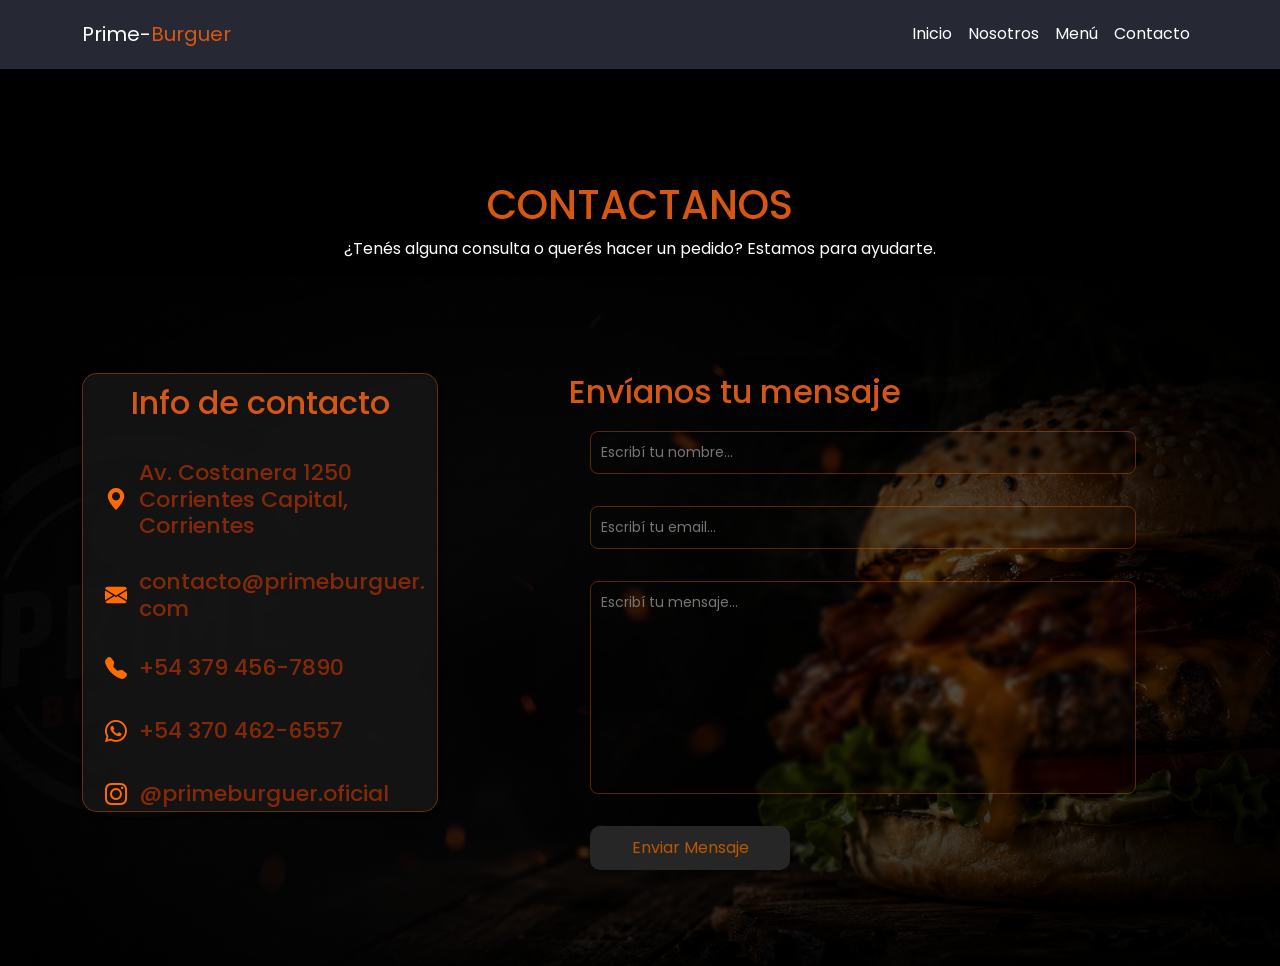
==== contacto.html @ 643616c7 "Version inicial del proyecto terminado" ====
<!DOCTYPE html>
<html lang="en">
<head>
    <meta charset="UTF-8">
    <meta name="viewport" content="width=device-width, initial-scale=1.0">

    <link
    href="https://cdn.jsdelivr.net/npm/bootstrap@5.3.8/dist/css/bootstrap.min.css"
    rel="stylesheet"
    integrity="sha384-sRIl4kxILFvY47J16cr9ZwB07vP4J8+LH7qKQnuqkuIAvNWLzeN8tE5YBujZqJLB"
    crossorigin="anonymous"
    />

    <link
    rel="stylesheet"
    href="https://cdn.jsdelivr.net/npm/bootstrap-icons@1.11.3/font/bootstrap-icons.min.css"
    />

    <link rel="stylesheet" href="./contacto.css">

    <title>Contacto | prime burguer</title>
</head>
<body>

    <a class="visually-hidden-focusable skip-link" href="#contenido-principal">Saltar al contenido principal</a>

    <header>
        <!-- ============ MENÚ DE NAVEGACIÓN ============ -->

        <nav class="navbar navbar-expand-lg site-nav" aria-label="Navegación principal">
        <div class="container">
            <a class="navbar-brand logo" href="#inicio">Prime-<span class="logo__accent">Burguer</span></a>

            <!-- Botón hamburguesa para mobile, componente estándar de Bootstrap -->
            <button
            class="navbar-toggler"
            type="button"
            data-bs-toggle="collapse"
            data-bs-target="#navbarMenu"
            aria-controls="navbarMenu"
            aria-expanded="false"
            aria-label="Abrir menú de navegación">
            <span class="navbar-toggler-icon"></span>
        </button>

        <!-- Enlaces a la derecha: ms-auto (margin-left auto) los empuja al extremo derecho -->
        
        <div class="collapse navbar-collapse" id="navbarMenu">
            <ul class="navbar-nav ms-auto mb-2 mb-lg-0">
                <li class="nav-item">
                    <a class="nav-link " aria-current="page" href="./index.html">Inicio</a>
                </li>
                <li class="nav-item">
                    <a class="nav-link" href="./index.html#nosotros">Nosotros</a>
                </li>
                <li class="nav-item">
                    <a class="nav-link" href="./menu.html">Menú</a>
                </li>
                <li class="nav-item">
                    <a class="nav-link" href="">Contacto</a>
                </li>
            </ul>
        </div>
        </div>
    </nav>

    <!-- HERO -->

    <section id="inicio" class="hero">
        <div class="container hero-content">
        <h1>CONTACTANOS</h1>
        <p>¿Tenés alguna consulta o querés hacer un pedido?
            Estamos para ayudarte.</p>
    </div>
    </section>
</header>

<main id="contenido-principal">
        <section id="nosotros" class="section section--services" aria-labelledby="servicios-titulo">
            <div class="container">
                <h2 id="servicios-titulo" class="section__title"></h2>

        <!-- Estructura general (fila y 3 columnas) resuelta con el grid de Bootstrap -->
        <div class="row g-4">
            <div class="col-md-6 col-lg-4">
                <!-- BEM: bloque "service-card" (la maquetación interna se resuelve con flexbox en CSS plano) -->
                <article class="service-card container">
                    <h2 class="title-info">Info de contacto</h2>
                    <div class="icons">
                    <i class="bi bi-geo-alt-fill"></i>
                    <h3>Av. Costanera 1250 Corrientes Capital, Corrientes</h3>
                    </div>
                    <div class="icons">
                        <i class="bi bi-envelope-fill"></i>
                        <h3>contacto@primeburguer.com</h3>
                    </div>
                    <div class="icons">
                        <i class="bi bi-telephone-fill"></i>
                        <h3>+54 379 456-7890</h3>
                    </div>
                    <div class="icons">
                        <i class="bi bi-whatsapp"></i>
                        <h3>+54 370 462-6557</h3>
                    </div>
                    <div class="icons">
                        <i class="bi bi-instagram font-size"></i>
                        <h3>@primeburguer.oficial</h3>
                    </div>
                </article>
            </div>

            <div class="col-md-6">
                <h2 class="title-msj">Envíanos tu mensaje</h2>
                <form class="formulario">
                    <input class="name" id="nombre" type="text" placeholder="Escribí tu nombre...">
                </form>

                <form class="formulario">
                    <input class="email" id="email" type="email" placeholder="Escribí tu email...">
                </form>

                <form class="formulario">
                    <input class="msj" id="msj" type="text" placeholder="Escribí tu mensaje...">

                    <button class="button" type="submit">Enviar Mensaje</button>
                </form>

                
            </div>
            
        </div>
    </div>
</section>

    </main>

    <!-- <footer class="site-footer" id="contacto">
        <div class="container">
            <div class="row gy-4">
                <div class="col-md-4">
                    <a class="navbar-brand logo" id="inicio" href="#inicio">Prime-<span class="logo__accent">Burguer</span></a>
                    <p class="site-footer__text">
                        Más que una hamburguesería, somos el lugar donde los mejores ingredientes, el auténtico sabor y los buenos momentos se encuentran..</p>
                    </div>

                    <div class="col-md-4">
                        <h3 class="site-footer__title">Enlaces</h3>
                        <ul class="list-unstyled site-footer__links">
                            <li><a href="./index.html">Inicio</a></li>
                            <li><a href="./index.html#nosotros">Nosotros</a></li>
                            <li><a href="./menu.html">Menú</a></li>
                            <li><a href="#contacto">Contacto</a></li>
                        </ul>
                    </div>

                    <div class="col-md-4">
                        <h3 class="site-footer__title">Seguinos</h3>
                        <ul class="list-inline site-footer__social">
                            <li class="list-inline-item">
                                <a href="#" aria-label="Instagram de Prime Burguer "><i class="bi bi-instagram"></i></a>
                            </li>
                            <li class="list-inline-item">
                <a href="#" aria-label="X (Twitter) de Prime Burguer"><i class="bi bi-twitter-x"></i></a>
            </li>
            <li class="list-inline-item">
                <a href="#" aria-label="LinkedIn de Prime Burguer"><i class="bi bi-linkedin"></i></a>
            </li>
            <li class="list-inline-item">
                <a href="#" aria-label="Facebook de Prime Burguer"><i class="bi bi-facebook"></i></a>
            </li>
        </ul>
    </div>
    </div>
    <p class="site-footer__copy">&copy; 2026 Prime Burguer. Todos los derechos reservados.</p>
</div>
    </footer> -->

    <script
    src="https://cdn.jsdelivr.net/npm/bootstrap@5.3.8/dist/js/bootstrap.bundle.min.js"
    integrity="sha384-FKyoEForCGlyvwx9Hj09JcYn3nv7wiPVlz7YYwJrWVcXK/BmnVDxM+D2scQbITxI"
    crossorigin="anonymous"
    ></script>
</body>
</html>
---- contacto.css ----
@import url('https://fonts.googleapis.com/css2?family=Poppins:wght@300;400;500;600;700&display=swap');

* {
    box-sizing: border-box;
}

body {
    background-color: black;
    overflow-x: hidden;
}


/* --------- PALETA DE COLORES Y VARIABLES PROPIAS ---------  */

:root {
    --color-blanco: #FFFFFF;   /* Fondos claros y texto sobre fondos oscuros */
    --color-negro: #000000;    /* Sombras y acentos puntuales */
    --color-naranja: #d65713;   /* Color de marca / acento principal */
    --color-oscuro: #262933;   /* Fondo del navbar, footer y textos fuertes */
    --color-gris: #585858;     /* Texto secundario / descripciones */
    --fuente-principal: 'Poppins', sans-serif; /* Tipografía única del sitio */
}

/* --------- VARIABLES GLOBALES DE BOOSTRAP --------- */

:root {
    --bs-primary: var(--color-naranja);           /* Pisa el color "primary" global (botones, texto, bordes .primary) */
    --bs-primary-rgb: 204, 170, 75;               /* Versión RGB del dorado: Bootstrap la usa para generar rgba() en focos/sombras */
    --bs-link-color: var(--color-naranja);         /* Color por defecto de los enlaces <a> */
    --bs-link-hover-color: var(--color-oscuro);   /* Color de los enlaces al pasar el mouse */
    --bs-link-color-rgb: 204, 170, 75;            /* RGB del color de enlace (requerido por Bootstrap) */
    --bs-link-hover-color-rgb: 38, 41, 51;        /* RGB del color de enlace en hover */
    --bs-body-font-family: var(--fuente-principal); /* Tipografía global que usa el Reboot de Bootstrap */
    --bs-body-color: var(--color-oscuro);         /* Color de texto por defecto del body */
}

.btn--brand {
    --bs-btn-color: var(--color-oscuro);          /* Color del texto en estado normal */
    --bs-btn-bg: var(--color-dorado);             /* Fondo en estado normal */
    --bs-btn-border-color: var(--color-dorado);   /* Borde en estado normal */
    --bs-btn-hover-color: var(--color-blanco);    /* Color del texto en hover */
    --bs-btn-hover-bg: var(--color-oscuro);       /* Fondo en hover */
    --bs-btn-hover-border-color: var(--color-oscuro); /* Borde en hover */
    --bs-btn-active-color: var(--color-blanco);   /* Color del texto al hacer click */
    --bs-btn-active-bg: #1b1d24;                  /* Fondo al hacer click (oscuro más profundo) */
    --bs-btn-active-border-color: #1b1d24;        /* Borde al hacer click */
    --bs-btn-focus-shadow-rgb: 204, 170, 75;      /* Color del resplandor de foco (accesibilidad de teclado) */
    font-weight: 600;     /* Texto un poco más grueso para destacar el CTA */
    letter-spacing: .02em; /* Pequeño espaciado entre letras */
}



.site-nav {
    --bs-navbar-color: var(--color-blanco);            /* Color de los links inactivos del menú */
    --bs-navbar-hover-color: var(--color-naranja);       /* Color de los links en hover */
    --bs-navbar-active-color: var(--color-naranja);      /* Color del link activo (aria-current="page") */
    --bs-navbar-disabled-color: var(--color-gris);      /* Color de un link deshabilitado */
    --bs-navbar-brand-color: var(--color-blanco);       /* Color del logo textual */
    --bs-navbar-brand-hover-color: var(--color-naranja); /* Color del logo al pasar el mouse */
    --bs-navbar-toggler-border-color: rgba(255,255,255,.25); /* Borde del botón hamburguesa */
    /* background-color: rgb(51, 46, 46); */ /* Fondo del menú completo */
    background-color: var(--color-oscuro);
    padding-top: .9rem;    /* Aire arriba del contenido del navbar */
    padding-bottom: .9rem; /* Aire abajo del contenido del navbar */
}

.logo__accent {
  color: var(--color-naranja); /* Color diferenciado para la segunda palabra del logo ("Studio") */
}

h1 {
    color: #d65713;
    margin-top: 7rem;
    text-align: center;
}
p {
    color: white;
    text-align: center;
}

.hero {
    animation: moverHero 4s ease;
}

@keyframes moverHero {
    0% {
        transform: translateX(100px);
        opacity: 0;
    }
    100% {
        transform: translateX(0);
        opacity: 1;
    }
}



.section {
    padding-top: 4rem;    
    padding-bottom: 4rem;
    background:
        linear-gradient(
            rgba(0, 0, 0, 0.45),
            rgba(0, 0, 0, 0.55)
        ),
        url("./imagen/fondo-burguer.png");

    background-size: cover;
    background-repeat: no-repeat;
    background-position: center 30%;
    animation: moverSection 4s ease;
}

@keyframes moverSection {
    0% {
        transform: translateY(100px);
        opacity: 0;
    }
    100% {
        transform: translateY(0);
        opacity: 1;
    }
}

.section__title {
    color: var(--color-naranja); /* Los títulos de sección usan el color oscuro de marca */
    font-weight: 700; /* Peso fuerte para jerarquía visual */
    margin-bottom: 2rem; /* Separación respecto al contenido de la sección */
    text-align: center; /* Centrado dentro del container */
}

.service-card {
    display: flex;             /* Flexbox para poder alinear imagen + cuerpo en columna */
    flex-direction: column;     /* Imagen arriba, cuerpo de texto abajo */
    height: 100%;               /* Todas las tarjetas de la fila igualan su altura */
    background-color: var(--color-blanco); /* Fondo blanco de la tarjeta */
    border: 1px solid #e7e5e1;  /* Borde sutil */
    border-radius: .6rem;       /* Bordes redondeados */
    overflow: hidden;           /* La imagen no se sale de los bordes redondeados */
    box-shadow: 0 2px 10px rgba(0, 0, 0, .06); /* Sombra suave para dar profundidad */
    transition: transform .2s ease, box-shadow .2s ease; /* Transición suave para el hover */
}

.service-card {
    width: 410px;
    height: 450px;
    /* backdrop-filter: blur (20px); */
}

.icons {
    display: flex;
    align-items: center;
    gap: 12px;
    margin-top: 30px;
    margin-left: 10px;
}

.title-info {
    color: #d65713;
    text-align: center;
    margin-top: 10px;
}

.title-msj {
    text-align: center;
    margin-bottom: 20px;
    color: #d65713;
}

.icons i {
    font-size: 22px;
    color: #ff6b00;
}

.icons h3 {
    margin: 0;
    font-size: 22px;
    min-width: 0;
    overflow-wrap: anywhere;
    color: rgb(132, 41, 8) ;
}

.formulario {
    width: 100%;
    margin-bottom: 2rem;
}

.name,
.email {
    width: 100%;
    padding: 10px;
    background-color: transparent;
    /* border: 1px solid white; */
    border: 1px solid rgba(255, 107, 0, 0.35);
    border-radius: 8px;
    color: white;
    font-size: 14px;
    box-sizing: border-box;
    backdrop-filter: blur(2px);
}

.msj {
    width: 100%;
    padding: 10px;
    padding-bottom: 180px;
    background-color: transparent;
    /* border: 1px solid white; */
    border: 1px solid rgba(255, 107, 0, 0.35);
    border-radius: 8px;
    color: white;
    font-size: 14px;
    box-sizing: border-box;
    backdrop-filter: blur(2px);
}

.button {
    margin-top: 2rem;
    width: 200px;
    padding: 10px;
    background-color: rgb(38, 38, 38);
    
    color: white;
    border: none;
    border-radius: 10px;
    color: rgb(185, 88, 3);
    transition: 0.9s; 
}

.button:hover {
    background-color: #ff8c42;
    color: wheat;
    transform: translateY(-3px);
}

@media (min-width: 992px) {
    .formulario {
        margin-left: 8rem;
    }
}

.service-card {
    transition: .5s;
    /* background-color: rgba(30, 30, 30, 0.85); */
    background-color: rgba(25, 25, 25, 0.75);
    border: 1px solid rgba(255, 107, 0, 0.35);
    border-radius: 15px;
    width: 100%;
    backdrop-filter: blur(4px);
    max-width: 410px;
    min-height: 400px;
    height: auto;
}

.service-card:hover {
    transform: translateY(-14px); /* La tarjeta se eleva levemente al pasar el mouse */
    box-shadow: 0 10px 20px rgba(174, 85, 2, 0.5);  /* Sombra más marcada en hover */
}

.service-card__image {
    width: 100%;       /* La imagen ocupa todo el ancho de la tarjeta */
    height: 200px;      /* Altura fija para que todas las imágenes midan igual */
    object-fit: cover;  /* Recorta la imagen manteniendo su proporción, sin deformarla */
}

.service-card__body {
    display: flex;           /* Flexbox también dentro del cuerpo de texto */
    flex-direction: column;  /* Título, texto y botón apilados verticalmente */
    flex: 1 1 auto;          /* El cuerpo ocupa todo el espacio restante de la tarjeta */
    padding: 1.5rem;         /* Aire interno del cuerpo */
}

.service-card__title {
    color: var(--color-oscuro); /* Título en el color oscuro de marca */
    font-weight: 600;           /* Peso semi-fuerte */
    margin-bottom: .6rem;       /* Separación respecto al texto descriptivo */
}

.service-card__text {
    color: var(--color-gris);  /* Texto secundario en gris */
    flex: 1 1 auto;            /* Empuja el botón hacia abajo si el texto es corto */
    margin-bottom: 1.25rem;    /* Separación respecto al botón */
}

.service-card__btn {
    align-self: flex-start; 
    margin-top: auto;
    background-color: rgb(95, 92, 92);
}

/* FOOTER */

.site-footer {
    /* background-color: rgb(51, 46, 46); */ /* Mismo color oscuro que el navbar, para dar coherencia visual */
    background:
        linear-gradient(
            rgba(0, 0, 0, 0.45),
            rgba(0, 0, 0, 0.55)
        ),
        url("./imagen/logo-prime-burguer.png");
        background-size: contain;
    background-size: 280px;
    background-repeat: no-repeat;
    background-position: center;



    /* background-image: url(./imagen/logo-prime-burguer.png);
    background-size: contain;
    background-repeat: no-repeat; */
    color: var(--color-blanco);            /* Texto en blanco sobre el fondo oscuro */
    padding-top: 3rem;    /* Aire superior del footer */
    padding-bottom: 2rem; /* Aire inferior del footer */
}

.site-footer .navbar-brand {
    color: var(--color-blanco); /* Logo en blanco dentro del footer */
    display: inline-block;      /* Para que el margin-bottom funcione correctamente */
    margin-bottom: .75rem;      /* Separación respecto al texto descriptivo */
}

.site-footer__text {
    color: rgba(255, 255, 255, 0.75); /* Texto secundario, blanco atenuado */
    font-size: .95rem; /* Levemente más chico que el texto base */
    text-align: left;
}

.site-footer__title {
    color: var(--color-naranja); /* Subtítulos de columna en dorado, para jerarquía */
    font-size: 1.05rem; /* Tamaño moderado, no compite con el h1 del hero */
   font-weight: 600;   /* Peso semi-fuerte */
    margin-bottom: 1rem; /* Separación respecto a la lista debajo */
}

.site-footer__links li {
    margin-bottom: .5rem; /* Separación entre cada enlace del footer */
}

.site-footer__links a {
    color: rgba(255, 255, 255, 0.8); /* Color de los enlaces del footer */
    text-decoration: none;           /* Sin subrayado por defecto */
}

.site-footer__links a:hover {
    color: var(--color-naranja); /* Color dorado al pasar el mouse, coherente con el navbar */
    text-decoration: underline; /* Subrayado en hover para reforzar que es interactivo */
}

.site-footer__social a {
    color: var(--color-blanco); /* Íconos en blanco por defecto */
    font-size: 1.3rem;          /* Tamaño cómodo para tocar en mobile */
    display: inline-block;      /* Permite aplicar transform sin romper el flujo */
    transition: color .2s ease, transform .2s ease; /* Transición suave en hover */
}

.site-footer__social a:hover {
    color: var(--color-naranja);  /* Ícono dorado en hover */
    transform: translateY(-2px); /* Pequeño efecto de "levantamiento" */
}

.site-footer__copy {
    border-top: 1px solid rgba(255, 255, 255, 0.15); /* Línea divisoria sutil */
    color: rgba(255, 255, 255, 0.6); /* Texto legal bien atenuado */
    font-size: .85rem;   /* Texto pequeño, típico de línea de copyright */
    margin-top: 2rem;    /* Separación respecto a las columnas de arriba */
    padding-top: 1.5rem; /* Aire respecto a la línea divisoria */
    text-align: center;  /* Centrado en toda la fila */
}


/* ----- RESPONSIVE ----- */

@media (max-width: 767.98px) {
.hero {
    padding-top: 4rem;    /* Reducimos el aire vertical en pantallas chicas */
    padding-bottom: 4rem;
    text-align: center; /* Centramos el texto del hero en mobile */
}

.work-grid {
    grid-template-columns: repeat(2, 1fr); /* En mobile pasamos de 3 a 2 columnas */
    grid-template-areas:
    "a a"
    "b b"
    "c d"; /* Reordenamos el mapa de áreas para la grilla angosta */
}

.site-footer {
    text-align: center; /* Centramos las columnas del footer en mobile */
}

.site-footer__social {
    padding-left: 0; /* Quita el padding heredado de list-inline en el centrado mobile */
}
}
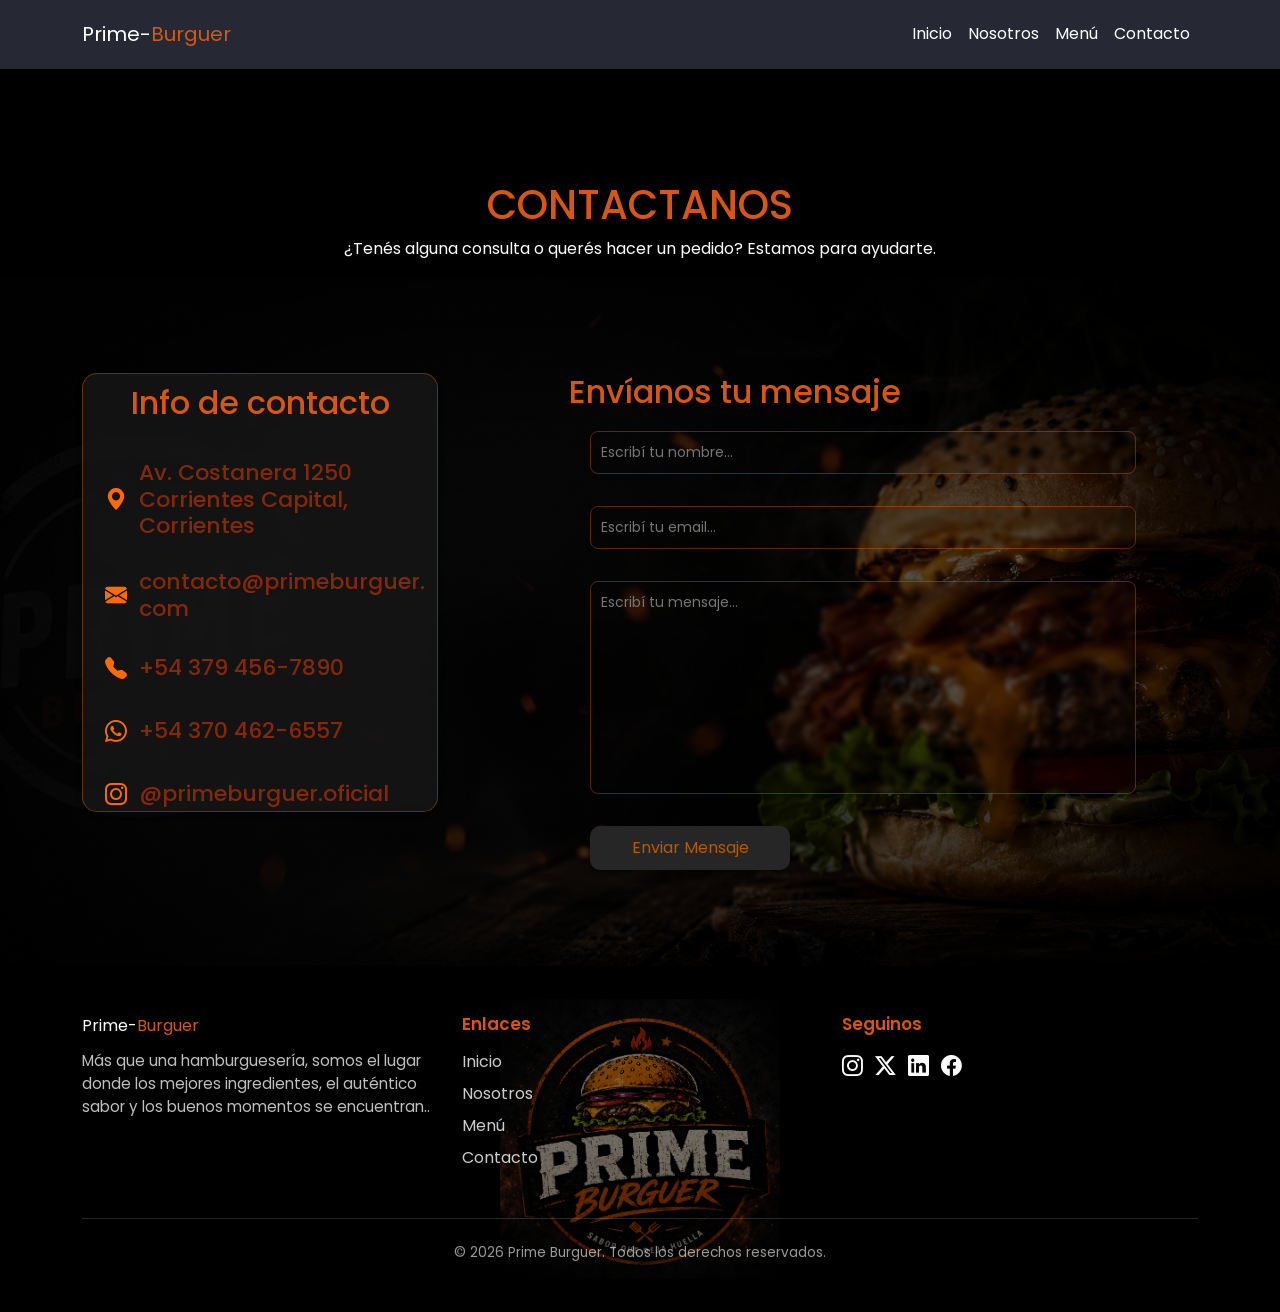
==== commit 7f3e544a: "Agreo footer en pagina de contacto" ====
--- a/contacto.html
+++ b/contacto.html
@@ -133,7 +133,47 @@
 </section>
 
     </main>
-
+    <footer class="site-footer" id="contacto">
+        <div class="container">
+            <div class="row gy-4">
+                <div class="col-md-4">
+                    <a class="navbar-brand logo" id="inicio" href="#inicio">Prime-<span class="logo__accent">Burguer</span></a>
+                    <p class="site-footer__text">
+                        Más que una hamburguesería, somos el lugar donde los mejores ingredientes, el auténtico sabor y los buenos momentos se encuentran..</p>
+                    </div>
+
+                    <div class="col-md-4">
+                        <h3 class="site-footer__title">Enlaces</h3>
+                        <ul class="list-unstyled site-footer__links">
+                            <li><a href="./index.html">Inicio</a></li>
+                            <li><a href="./index.html#nosotros">Nosotros</a></li>
+                            <li><a href="./menu.html">Menú</a></li>
+                            <li><a href="#contacto">Contacto</a></li>
+                        </ul>
+                    </div>
+
+                    <div class="col-md-4">
+                        <h3 class="site-footer__title">Seguinos</h3>
+                        <ul class="list-inline site-footer__social">
+                            <li class="list-inline-item">
+                                <a href="#" aria-label="Instagram de Prime Burguer "><i class="bi bi-instagram"></i></a>
+                            </li>
+                            <li class="list-inline-item">
+                <a href="#" aria-label="X (Twitter) de Prime Burguer"><i class="bi bi-twitter-x"></i></a>
+            </li>
+            <li class="list-inline-item">
+                <a href="#" aria-label="LinkedIn de Prime Burguer"><i class="bi bi-linkedin"></i></a>
+            </li>
+            <li class="list-inline-item">
+                <a href="#" aria-label="Facebook de Prime Burguer"><i class="bi bi-facebook"></i></a>
+            </li>
+        </ul>
+    </div>
+    </div>
+    <p class="site-footer__copy">&copy; 2026 Prime Burguer. Todos los derechos reservados.</p>
+</div>
+    </footer>
+    
     <!-- <footer class="site-footer" id="contacto">
         <div class="container">
             <div class="row gy-4">
